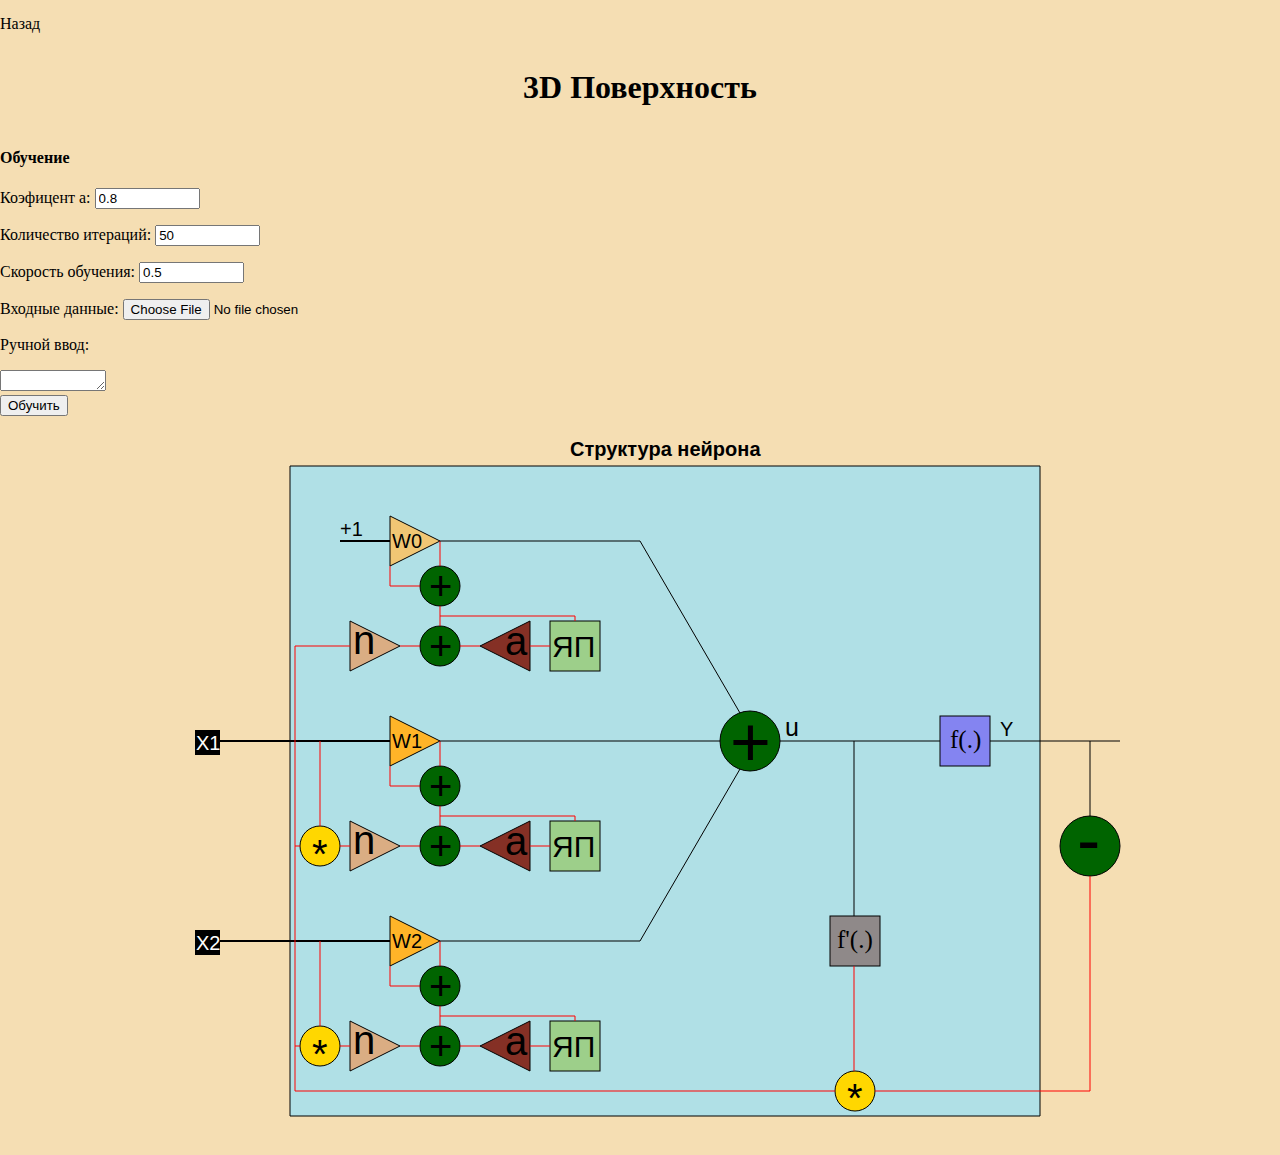
==== surface.html @ b859f7ad "оси для 3d графика" ====
<!DOCTYPE html>
<html lang="en">
<head>
    <meta charset="UTF-8">
    <meta name="viewport" content="width=device-width, initial-scale=1.0">
    <link rel="stylesheet" href="css/surfaceCSS.css">
    <title>3D Поверхность</title>
</head>
<body>
    <div class="back">
        <a class="aback" href="index.html">Назад</a>
    </div>
    <h1 class="r1">3D Поверхность</h1>
    <div class="header">
        
        <div id="Param">
            <h4 id="Param_H">Обучение</h4>
            <p>Коэфицент a: 
                <input id="aInput" type="text" size="10" value="0.8">
            </p>

            <p>Количество итераций:
                <input id="iterInput" type="text" size="10" value="50">
            </p>

            <p>Скорость обучения:
                <input id="learningRateInput" type="text" size="10" value="0.5">
            </p>
            <p>Входные данные:
                <input type="file" onchange="showFile(this)">
            </p>
            <p>Ручной ввод:</p>
            <textarea id="XInput" style="width: 100px; height: 15px;"></textarea>
            <div id="btn">
                <button id="button">Обучить</button>
            </div>
        </div>
    </div>
        <div id="Struktura">
            <svg id="SrtukturaSVG" width = "1000" height = "720">
                <text x="430" y="40" font-family="Arial" font-weight="600" font-size="20">
                    Структура нейрона
                </text>
                <polyline id="bgN" points="150,50 900,50 900,700 150,700 150,50" 
                fill="#B0E0E6" stroke="black"/>
                <!--Вес0-->
                <polygon  onclick="WOnClick('Вес',0)" points="250,100 250,150 300,125" 
                fill="#f1c674" stroke="black"/>
                <!--Суматоры-->
                <circle onclick="SumatorOnClick(1)" r="20" cx="300" cy="170"  fill="darkgreen" stroke="black"/>
                <circle onclick="SumatorOnClick(1)" r="20" cx="300" cy="230"  fill="darkgreen" stroke="black"/>
                <!--Скорость обучения-->
                <polygon id="" onclick="learningRateOnClick()" points="210,205 260,230 210,255" fill="#daad83"/ stroke="black"/>
                <!--Коэфицен a-->
                <polygon id="" onclick="aOnClick()" points="340,230 390,205 390,255" fill="#853025" stroke="black"/>
                <!--ЯП-->
                <rect onclick="YPOnClick()" x="410" y="205" width="50" height="50" fill="#9dcf8a" stroke="black"/>
                <!--Связи-->
                <line x1="200" x2="250" y1="125" y2="125" stroke="black" stroke-width="2px"/>
                <line x1="300" x2="300" y1="125" y2="150" stroke="red" stroke-width="1px" />
                <line x1="280" x2="250" y1="170" y2="170" stroke="red"/>
                <line x1="250" x2="250" y1="170" y2="150" stroke="red"/>
                <line x1="300" x2="300" y1="190" y2="210" stroke="red"/>
                <line x1="260" x2="280" y1="230" y2="230" stroke="red" />
                <line x1="320" x2="340" y1="230" y2="230" stroke="red"/>
                <line x1="390" x2="410" y1="230" y2="230" stroke="red"/>
                <line x1="435" x2="435" y1="205" y2="200" stroke="red"/>
                <line x1="435" x2="300" y1="200" y2="200" stroke="red"/>
                <line x1="300" x2="500" y1="125" y2="125" stroke="black" />
                <line x1="500" x2="600" y1="125" y2="297" stroke="black" />
                <!--Текст-->
                <text x="252" y="132" onclick="WOnClick('Вес',0)" font-size="20" font-family="Arial" fill="black">W0</text>
                <text x="200" y="120" font-size="20" font-family="Arial" fill="black">+1</text>
                <text onclick="SumatorOnClick(1)" x="289" y="184" font-size="40" font-family="Arial" fill="black">+</text>
                <text onclick="SumatorOnClick(1)" x="289" y="244" font-size="40" font-family="Arial" fill="black">+</text>
                <text onclick="learningRateOnClick()" x="213" y="238" font-size="40" font-family="Arial" fill="black">n</text>
                <text onclick="aOnClick()" x="365" y="239" font-size="40" font-family="Arial" fill="black">a</text>
                <text onclick="YPOnClick()" x="412" y="241" font-size="30" font-family="Arial" fill="black">ЯП</text>
            
            
            
                <!--Вес1-->
                <polygon id="" onclick="WOnClick('Вес',1)" points="250,300 250,350 300,325" 
                fill="#ffb428" stroke="black"/>
                <!--Суматоры-->
                <circle onclick="SumatorOnClick(1)" r="20" cx="300" cy="370"  fill="darkgreen" stroke="black"/>
                <circle onclick="SumatorOnClick(1)" r="20" cx="300" cy="430"  fill="darkgreen" stroke="black"/>
                <!--Скорость обучения-->
                <polygon id="" onclick="learningRateOnClick()" points="210,405 260,430 210,455" fill="#daad83"/ stroke="black"/>
                <!--Коэфицен a-->
                <polygon id="" onclick="aOnClick()" points="340,430 390,405 390,455" fill="#853025" stroke="black"/>
                <!--ЯП-->
                <rect onclick="YPOnClick()" x="410" y="405" width="50" height="50" fill="#9dcf8a" stroke="black"/>
                <!--Связи-->
                <line x1="80" x2="250" y1="325" y2="325" stroke="black" stroke-width="2px"/>
                <line x1="300" x2="300" y1="325" y2="350" stroke="red" stroke-width="1px" />
                <line x1="280" x2="250" y1="370" y2="370" stroke="red"/>
                <line x1="250" x2="250" y1="370" y2="350" stroke="red"/>
                <line x1="300" x2="300" y1="390" y2="410" stroke="red"/>
                <line x1="260" x2="280" y1="430" y2="430" stroke="red" />
                <line x1="320" x2="340" y1="430" y2="430" stroke="red"/>
                <line x1="390" x2="410" y1="430" y2="430" stroke="red"/>
                <line x1="435" x2="435" y1="405" y2="400" stroke="red"/>
                <line x1="435" x2="300" y1="400" y2="400" stroke="red"/>
                <line x1="300" x2="580" y1="325" y2="325" stroke="black"/>
                <!--Текст-->
                <text x="252" y="332" onclick="WOnClick('Вес',1)" font-size="20" font-family="Arial" fill="black">W1</text>
                <text onclick="SumatorOnClick(1)" x="289" y="384" font-size="40" font-family="Arial" fill="black">+</text>
                <text onclick="SumatorOnClick(1)" x="289" y="444" font-size="40" font-family="Arial" fill="black">+</text>
                <text onclick="learningRateOnClick()" x="213" y="438" font-size="40" font-family="Arial" fill="black">n</text>
                <text onclick="aOnClick()" x="365" y="439" font-size="40" font-family="Arial" fill="black">a</text>
                <text onclick="YPOnClick()" x="412" y="441" font-size="30" font-family="Arial" fill="black">ЯП</text>
            
            
                    <!--Вес2-->
                <polygon id="" onclick="WOnClick('Вес',2)" points="250,500 250,550 300,525" 
                fill="#ffb428" stroke="black"/>
                <!--Суматоры-->
                <circle onclick="SumatorOnClick(1)" r="20" cx="300" cy="570"  fill="darkgreen" stroke="black"/>
                <circle onclick="SumatorOnClick(1)" r="20" cx="300" cy="630"  fill="darkgreen" stroke="black"/>
                <!--Скорость обучения-->
                <polygon id="" onclick="learningRateOnClick()" points="210,605 260,630 210,655" fill="#daad83"/ stroke="black"/>
                <!--Коэфицен a-->
                <polygon onclick="aOnClick()" id="" points="340,630 390,605 390,655" fill="#853025" stroke="black"/>
                <!--ЯП-->
                <rect onclick="YPOnClick()" x="410" y="605" width="50" height="50" fill="#9dcf8a" stroke="black"/>
                <!--Связи-->
                <line x1="80" x2="250" y1="525" y2="525" stroke="black" stroke-width="2px"/>
                <line x1="300" x2="300" y1="525" y2="550" stroke="red" stroke-width="1px" />
                <line x1="280" x2="250" y1="570" y2="570" stroke="red"/>
                <line x1="250" x2="250" y1="570" y2="550" stroke="red"/>
                <line x1="300" x2="300" y1="590" y2="610" stroke="red"/>
                <line x1="260" x2="280" y1="630" y2="630" stroke="red" />
                <line x1="320" x2="340" y1="630" y2="630" stroke="red"/>
                <line x1="390" x2="410" y1="630" y2="630" stroke="red"/>
                <line x1="435" x2="435" y1="605" y2="600" stroke="red"/>
                <line x1="435" x2="300" y1="600" y2="600" stroke="red"/>
                <line x1="300" x2="500" y1="525" y2="525" stroke="black" />
                <line x1="500" x2="600" y1="525" y2="353" stroke="black"/>
                <!--Текст-->
                <text x="252" y="532" onclick="WOnClick('Вес',2)" font-size="20" font-family="Arial" fill="black">W2</text>
                <text onclick="SumatorOnClick(1)" x="289" y="584" font-size="40" font-family="Arial" fill="black">+</text>
                <text onclick="SumatorOnClick(1)" x="289" y="644" font-size="40" font-family="Arial" fill="black">+</text>
                <text onclick="learningRateOnClick()" x="213" y="638" font-size="40" font-family="Arial" fill="black">n</text>
                <text onclick="aOnClick()" x="365" y="639" font-size="40" font-family="Arial" fill="black">a</text>
                <text onclick="YPOnClick()" x="412" y="641" font-size="30" font-family="Arial" fill="black">ЯП</text>
            
                <circle onclick="SumatorOnClick(2)" r="30" cx="610" cy="325" fill="darkgreen" stroke="black"/>
                <text onclick="SumatorOnClick(2)" x="590" y="350" font-size="70" font-family="Arial" fill="black">+</text>
                <text x="645" y="320" font-size="25" font-family="Arial" fill="black">u</text>
            
                <rect onclick="FunOnClick(1)" x="800" y="300" width="50" height="50" fill="#8484f1" stroke="black"/>
                <text onclick="FunOnClick(1)" x="810" y="332" font-size="25" font-family="Calibri" fill="black">f(.)</text>
                <line x1="640" x2="800" y1="325" y2="325" stroke="black" />
                <text x="860" y="320" font-size="20" font-family="Arial" fill="black">Y</text>
            
            
                <rect onclick="FunOnClick(2)" x="690" y="500" width="50" height="50" fill="#8f8989" stroke="black"/>
                <text onclick="FunOnClick(2)" x="697" y="532" font-size="25" font-family="Calibri" fill="black">f'(.)</text>
            
                <circle onclick="UmnOnClick(3)" r="20" cx="715" cy="675"  fill="gold" stroke="black"/>
                <text onclick="UmnOnClick(3)" x="707" y="696" font-size="40" font-family="Arial" fill="black">*</text>
            
                <circle onclick="UmnOnClick(2)" r="20" cx="180" cy="630"  fill="gold" stroke="black"/>
                <text onclick="UmnOnClick(2)" x="172" y="652" font-size="40" font-family="Arial" fill="black">*</text>
            
                <circle onclick="UmnOnClick(1)" r="20" cx="180" cy="430"  fill="gold" stroke="black"/>
                <text onclick="UmnOnClick(1)" x="172" y="452" font-size="40" font-family="Arial"  fill="black">*</text>
            
                <circle onclick="SumatorOnClick(3)" r="30" cx="950" cy="430"  fill="darkgreen" stroke="black"/>
                <text onclick="SumatorOnClick(3)" x="937" y="448" font-size="70" font-family="Arial"  fill="black">-</text>
                <!--обратные связи-->
                <line x1="850" x2="980" y1="325" y2="325" stroke="black" />
                <line x1="714" x2="714" y1="325" y2="500" stroke="black"/>
                <line x1="950" x2="950" y1="325" y2="400" stroke="black" />
                <line x1="714" x2="714" y1="550" y2="655" stroke="red"/>
                <line x1="950" x2="950" y1="460" y2="675" stroke="red" />
                <line x1="950" x2="735" y1="675" y2="675" stroke="red" />
                <line x1="695" x2="155" y1="675" y2="675" stroke="red" />
                <line x1="155" x2="155" y1="675" y2="230"  stroke="red"/>
                <line x1="155" x2="210" y1="230" y2="230" stroke="red" />
                <line x1="155" x2="160" y1="430" y2="430" stroke="red" />
                <line x1="200" x2="210" y1="430" y2="430"  stroke="red"/>
                <line x1="200" x2="210" y1="630" y2="630"  stroke="red"/>
                <line x1="155" x2="160" y1="630" y2="630" stroke="red" />
                <line x1="180" x2="180" y1="325" y2="410" stroke="red" />
                <line x1="180" x2="180" y1="525" y2="610" stroke="red" />
            
                <rect onclick="XOnClick(1)" x="55" y="314" width="25" height="25" />
                <text onclick="XOnClick(1)" x="56" y="334" font-size="20" font-family="Arial" fill="#fdfdfd">X1</text>
                <rect onclick="XOnClick(2)" x="55" y="514" width="25" height="25" />
                <text onclick="XOnClick(2)" x="56" y="534" font-size="20" font-family="Arial" fill="#fdfdfd">X2</text>
            </svg>
        </div>
    <div class="rez">
        <H1 class="GeneralTEXT" id="RezultatH1" hidden>Результаты обучения</H1>
        <h3 id="itog" class="r1" class="rezultat"></h3>
        <div class="InfoItog" id="InfoItog"></div>
        <div id="DivKoordinat" hidden="true">
            <a id="AKoordinat" href="#">Сохранить координаты</a>
        </div>
        <div id="Div_Raspoznovanie" hidden>
            <H4 id="Raspoznovanie_div_H">Распознование</H4>
            <p>Входные данные:
                <input type="text" id="XRaspoznovanie" size="30" value="1,1">
            </p>
            <div class="Ras_flex">
                <button id="Raspoznv">Результат</button>
                <p id="Raspoznovanie_Rezultat"></p>
            </div>
        </div>
        <div id="DPov"></div>
        <div id="Grafiks"></div>
    </div>    
            <script src="js/surface.js"></script>
</body>
</html>
---- css/surfaceCSS.css ----
body
{
    padding: 0;
    margin: 0;
    size: 16px;
    background-color:wheat;
    color: black;
}

a
{
    text-decoration: none;
    color: black;
}

.header
{
    display: flex;
}
.r1
{
    text-align: center;
}

.back
{
    margin: 0;
    padding: 15px 0;
}

.aback
{
    text-decoration: none;
    color: black;
}

.aback:hover
{
    color: green;
}

/*Результат*/
.GeneralTEXT
{
    text-align: center;
}

#result
{
    margin-top: 20px;
}

.r1
{
    text-align: center;
}

.InfoItog
{
    display: flex;
    justify-content: center;
}
.InfoItogP
{
    margin-right: 15px;
    text-align: center;
}

#DivKoordinat
{
    text-align: center;
}
#AKoordinat
{
    border: 1px solid rgb(0, 0, 0);
    padding: 2px;
    border-radius: 5px;
    background-color: rgb(196, 191, 191);
}

#AKoordinat:hover 
{
    background-color: grey;
}
/*Структура*/
#Struktura
{
    display: flex;
    justify-content: center;
}

#SrtukturaSVG
{
    background-color: wheat;
}

/*Распознование*/
.Ras_flex
{
    display: flex;
}

#Raspoznovanie_Rezultat
{
    margin: 0;
    padding: 0;
    padding-left: 10px;
}

/*Графики*/

#Grafiks
{
    display: grid;
    justify-content: center;
}


/*Вес*/
.GrafALL
{
    background-color: wheat;
    margin-top: 40px;
    margin-bottom: 10px;
}


.Graf3D
{
    background-color: wheat;
    border: 1px;
    margin-top: 40px;
    margin-bottom: 10px;
}
#DPov
{
    display: grid;
    justify-content: center;
}
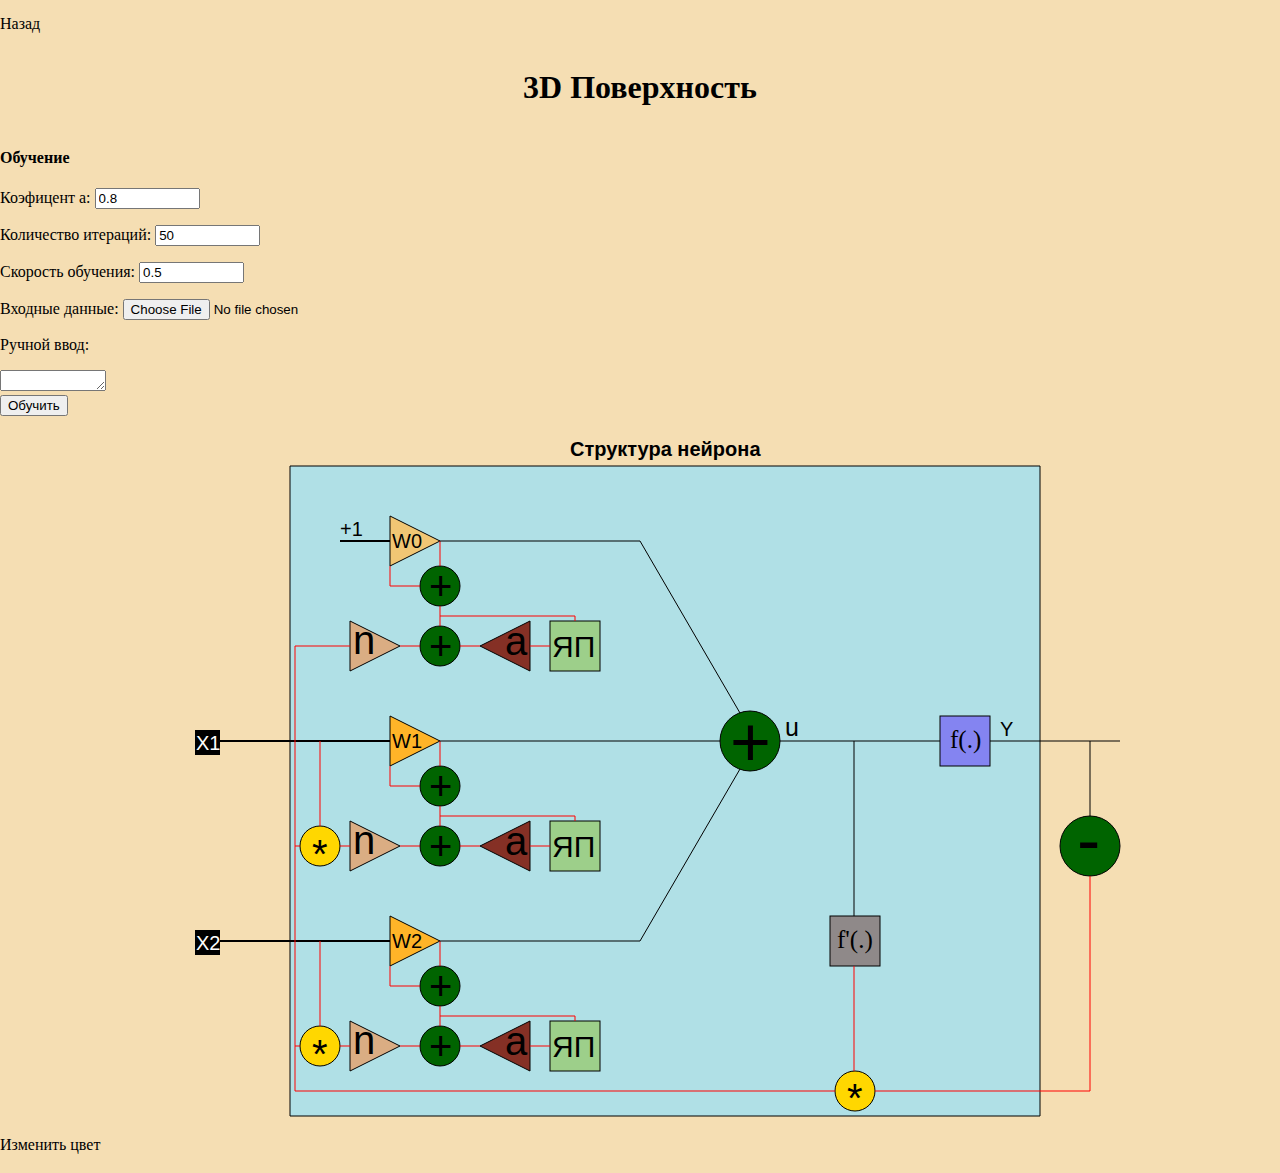
==== commit 5460cb4d: "эксперимент с transform" ====
--- a/surface.html
+++ b/surface.html
@@ -192,6 +192,7 @@
                 <text onclick="XOnClick(2)" x="56" y="534" font-size="20" font-family="Arial" fill="#fdfdfd">X2</text>
             </svg>
         </div>
+        <a href="#" style="color: black; text-decoration: none;" onclick="VVV()">Изменить цвет</a>
     <div class="rez">
         <H1 class="GeneralTEXT" id="RezultatH1" hidden>Результаты обучения</H1>
         <h3 id="itog" class="r1" class="rezultat"></h3>
--- a/css/surfaceCSS.css
+++ b/css/surfaceCSS.css
@@ -36,7 +36,7 @@
 
 .aback:hover
 {
-    color: green;
+    color: green
 }
 
 /*Результат*/
@@ -91,7 +91,7 @@
 
 #SrtukturaSVG
 {
-    background-color: wheat;
+    background-color:  wheat;
 }
 
 /*Распознование*/
@@ -137,3 +137,16 @@
     display: grid;
     justify-content: center;
 }
+
+
+.C3D:hover
+{
+    r: 5px;
+    fill: darkblue;
+}
+
+.CE3D:hover
+{
+    r: 5px;
+    fill: red;
+}
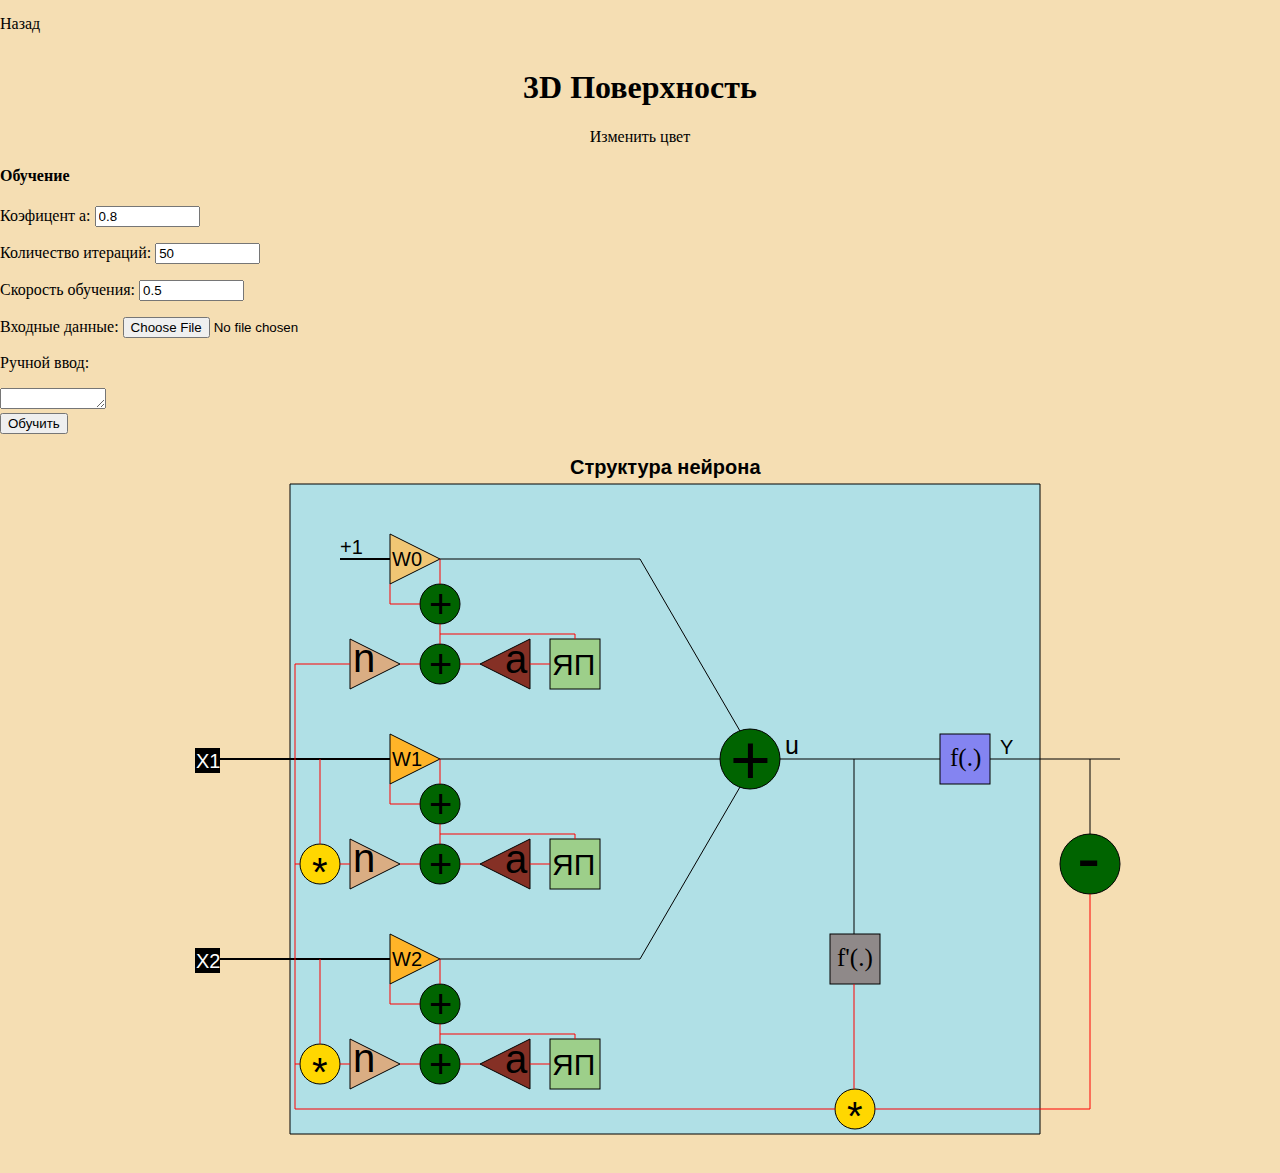
==== commit 4190b994: "перемещение точек на 3D грфике" ====
--- a/surface.html
+++ b/surface.html
@@ -11,6 +11,10 @@
         <a class="aback" href="index.html">Назад</a>
     </div>
     <h1 class="r1">3D Поверхность</h1>
+    <div class="btn_3DGraf">
+        <a href="#" style="color: black; text-decoration: none; text-align: center;" onclick="VVV()">Изменить цвет</a>
+    </div>
+    <div id="DPov"></div>
     <div class="header">
         
         <div id="Param">
@@ -192,7 +196,7 @@
                 <text onclick="XOnClick(2)" x="56" y="534" font-size="20" font-family="Arial" fill="#fdfdfd">X2</text>
             </svg>
         </div>
-        <a href="#" style="color: black; text-decoration: none;" onclick="VVV()">Изменить цвет</a>
+        
     <div class="rez">
         <H1 class="GeneralTEXT" id="RezultatH1" hidden>Результаты обучения</H1>
         <h3 id="itog" class="r1" class="rezultat"></h3>
@@ -210,7 +214,7 @@
                 <p id="Raspoznovanie_Rezultat"></p>
             </div>
         </div>
-        <div id="DPov"></div>
+       
         <div id="Grafiks"></div>
     </div>    
             <script src="js/surface.js"></script>
--- a/css/surfaceCSS.css
+++ b/css/surfaceCSS.css
@@ -138,13 +138,17 @@
     justify-content: center;
 }
 
+.btn_3DGraf
+{
+    text-align: center;
+}
+
 
 .C3D:hover
 {
     r: 5px;
     fill: darkblue;
 }
-
 .CE3D:hover
 {
     r: 5px;
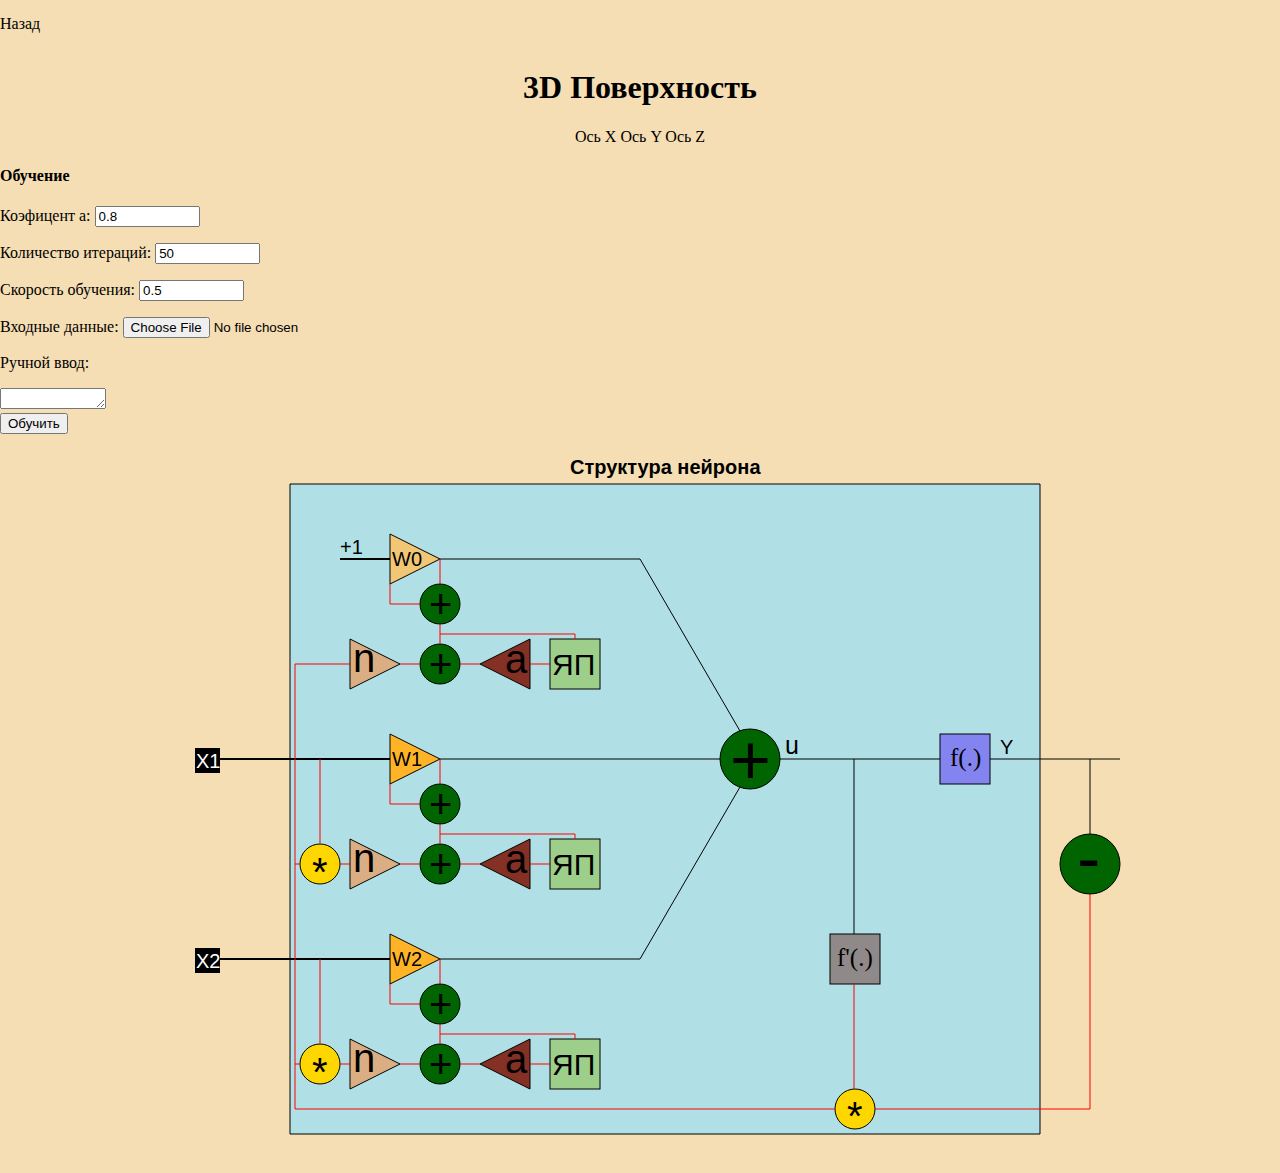
==== commit 826821fe: "новый 3д график" ====
--- a/surface.html
+++ b/surface.html
@@ -12,7 +12,9 @@
     </div>
     <h1 class="r1">3D Поверхность</h1>
     <div class="btn_3DGraf">
-        <a href="#" style="color: black; text-decoration: none; text-align: center;" onclick="VVV()">Изменить цвет</a>
+        <a href="#" style="color: black; text-decoration: none; text-align: center;" id="PerX">Ось X</a>
+        <a href="#" style="color: black; text-decoration: none; text-align: center;" id="PerY">Ось Y</a>
+        <a href="#" style="color: black; text-decoration: none; text-align: center;" id="PerZ">Ось Z</a>
     </div>
     <div id="DPov"></div>
     <div class="header">
--- a/css/surfaceCSS.css
+++ b/css/surfaceCSS.css
@@ -127,7 +127,7 @@
 
 .Graf3D
 {
-    background-color: wheat;
+    background-color: white;
     border: 1px;
     margin-top: 40px;
     margin-bottom: 10px;
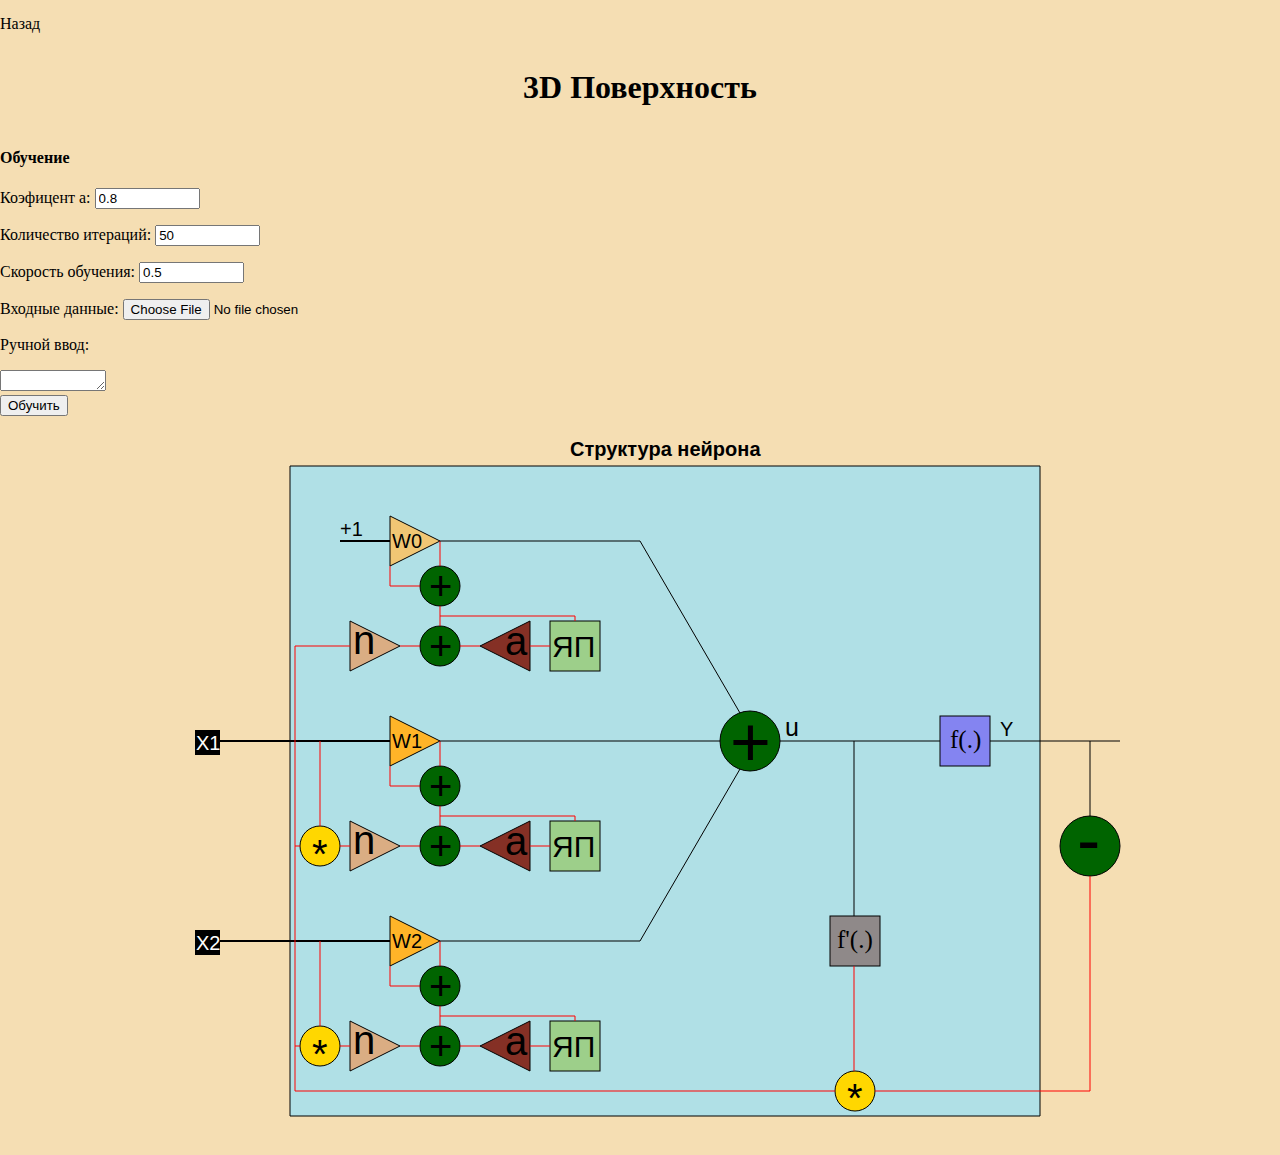
==== commit 2dc45b2c: "шаг для пользователя + цвета для кнопок" ====
--- a/surface.html
+++ b/surface.html
@@ -11,12 +11,25 @@
         <a class="aback" href="index.html">Назад</a>
     </div>
     <h1 class="r1">3D Поверхность</h1>
-    <div class="btn_3DGraf">
-        <a href="#" style="color: black; text-decoration: none; text-align: center;" id="PerX">Ось X</a>
-        <a href="#" style="color: black; text-decoration: none; text-align: center;" id="PerY">Ось Y</a>
-        <a href="#" style="color: black; text-decoration: none; text-align: center;" id="PerZ">Ось Z</a>
+    
+    <div id="DPov"></div>
+    <div class="btn_3DGraf" id="btn_3DD" hidden='true'>
+        <div class="btn_3DGraf_XYZ">
+        <a href="#" class="DGraf_btn"  id="PerX">Ось X</a>
+        <a href="#" class="DGraf_btn"  id="PerY">Ось Y</a>
+        <a href="#" class="DGraf_btn"  id="PerZ">Ось Z</a>
+        <a href="#" class="DGraf_btn"  id="PerRESET">Сброс</a>
+        <p style="margin: 0; padding-left: 5px;">Шаг:</p>
+        <input id="step" type="text" value="30">
+        </div>
+        
+    
+    <div class="btn_3DGraf_POVER">
+        <a href="#" class="DGraf_btn"  id="PerSUMP">Суммарная Поверхность</a>
+        <a href="#" class="DGraf_btn"  id="Per1YP">0-Y Поверхность</a>
+        <a href="#" class="DGraf_btn"  id="Per0YP">1-Y Поверхность</a>
     </div>
-    <div id="DPov"></div>
+</div>
     <div class="header">
         
         <div id="Param">
--- a/css/surfaceCSS.css
+++ b/css/surfaceCSS.css
@@ -127,7 +127,7 @@
 
 .Graf3D
 {
-    background-color: white;
+    background-color: wheat;
     border: 1px;
     margin-top: 40px;
     margin-bottom: 10px;
@@ -143,14 +143,64 @@
     text-align: center;
 }
 
+.btn_3DGraf_POVER
+{
+    text-align: center;
+    margin-top: 10px;
+}
+
+.DGraf_btn
+{
+    color: black;
+    text-decoration: none;
+    text-align: center;
+    border: 1px solid black;
+    border-radius: 0.3em;
+
+}
+
+.btn_3DGraf_XYZ
+{
+    display: flex;
+    justify-content: center;
+}
+
+#step
+{
+    width: 22px;
+}
+
+#PerX:hover
+{
+    background-color: rgba(231, 57, 57, 0.699);
+}
+
+#PerY:hover
+{
+    background-color: rgba(68, 68, 230, 0.664);
+}
+
+#PerZ:hover
+{
+    background-color: rgba(48, 168, 48, 0.61);
+}
+
+#PerRESET:hover
+{
+    background-color: rgba(0, 0, 0, 0.404);
+}
+
+#PerSUMP
+{
+    background-color: rgba(70, 143, 70, 0.61);
+}
 
 .C3D:hover
 {
-    r: 5px;
-    fill: darkblue;
+    fill: rgba(99, 88, 88, 0.878);
 }
 .CE3D:hover
 {
-    r: 5px;
-    fill: red;
-}
+    fill: darkred;
+}
+
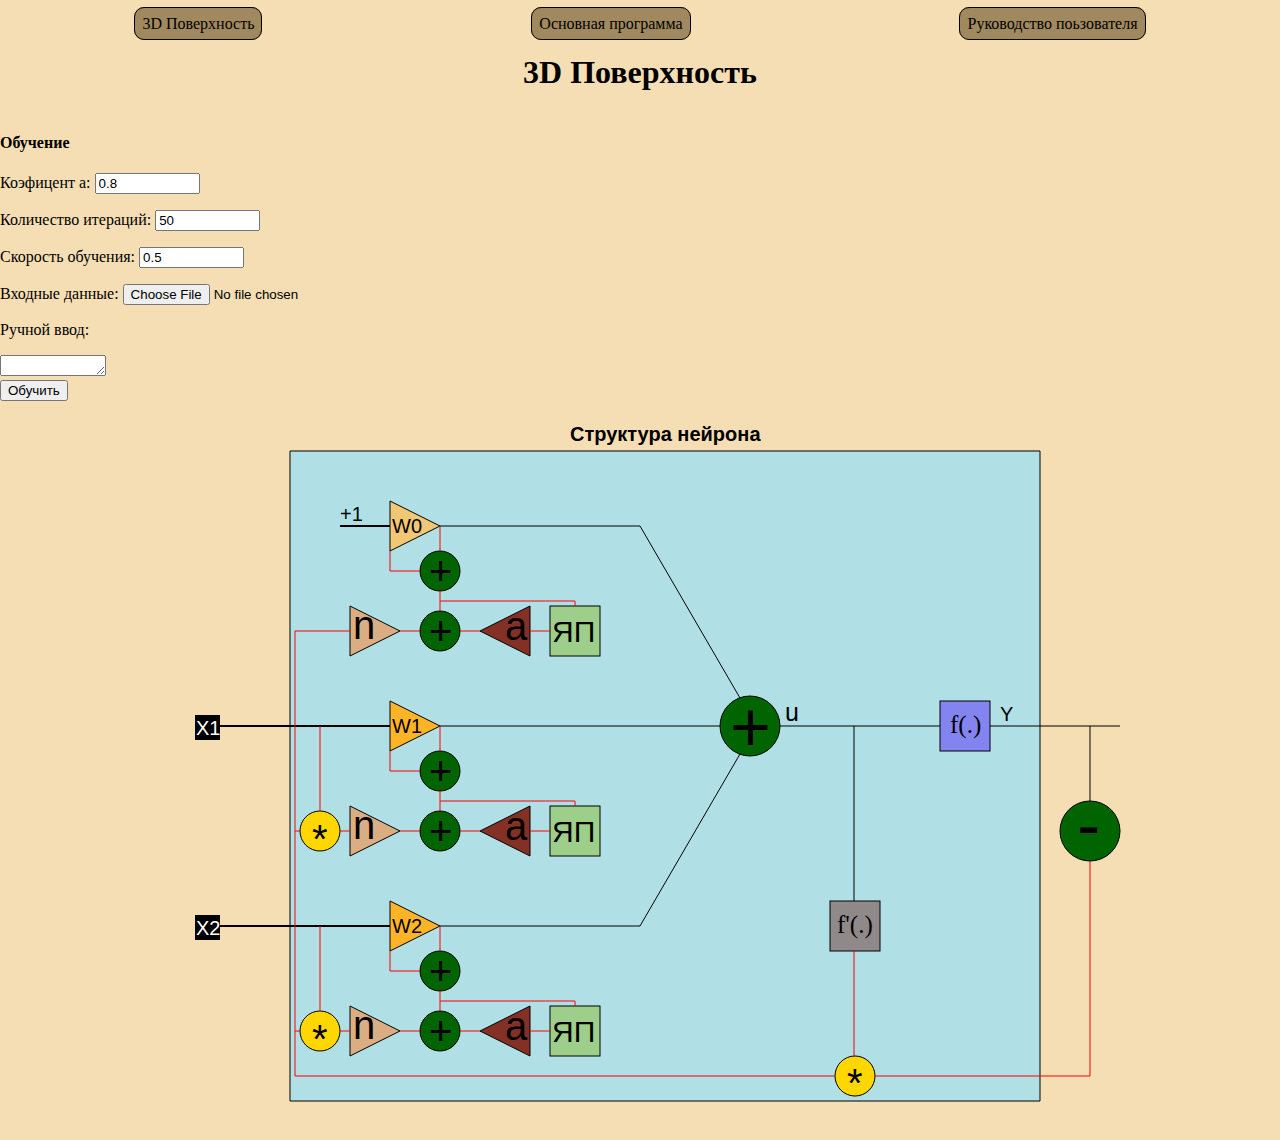
==== commit e60a8da8: "Удаление лишнего кода + испревление руководства" ====
--- a/surface.html
+++ b/surface.html
@@ -7,9 +7,13 @@
     <title>3D Поверхность</title>
 </head>
 <body>
-    <div class="back">
-        <a class="aback" href="index.html">Назад</a>
-    </div>
+    <div class="menu">
+        <ul class="menu_general">
+        <li class="menu_element"><a class="menu_element_a" class="APoverhnost" href="surface.html">3D Поверхность</a></li>
+        <li class="menu_element"><a class="menu_element_a" href="index.html">Основная программа</a></li>
+        <li class="menu_element"><a class="menu_element_a" href="UsersGuide.html">Руководство поьзователя</a></li>
+    </ul>
+</div>
     <h1 class="r1">3D Поверхность</h1>
     
     <div id="DPov"></div>
@@ -19,7 +23,7 @@
         <a href="#" class="DGraf_btn"  id="PerY">Ось Y</a>
         <a href="#" class="DGraf_btn"  id="PerZ">Ось Z</a>
         <a href="#" class="DGraf_btn"  id="PerRESET">Сброс</a>
-        <p style="margin: 0; padding-left: 5px;">Шаг:</p>
+        <p style="margin: 0; padding-left: 5px;">Угол поворота:</p>
         <input id="step" type="text" value="30">
         </div>
         
@@ -216,9 +220,6 @@
         <H1 class="GeneralTEXT" id="RezultatH1" hidden>Результаты обучения</H1>
         <h3 id="itog" class="r1" class="rezultat"></h3>
         <div class="InfoItog" id="InfoItog"></div>
-        <div id="DivKoordinat" hidden="true">
-            <a id="AKoordinat" href="#">Сохранить координаты</a>
-        </div>
         <div id="Div_Raspoznovanie" hidden>
             <H4 id="Raspoznovanie_div_H">Распознование</H4>
             <p>Входные данные:
--- a/css/surfaceCSS.css
+++ b/css/surfaceCSS.css
@@ -16,6 +16,43 @@
 .header
 {
     display: flex;
+}
+
+.menu
+{
+    margin: 0;
+    padding: 0;
+    margin-bottom: 10px;
+}
+
+.menu_general
+{
+    
+    padding: 0;
+    margin:0;
+    display: flex;
+    justify-content: space-around;
+    margin-top: 15px;
+    
+}    
+
+.menu_element
+{
+    list-style-type: none;
+}
+
+.menu_element_a
+{
+    border: 1px solid black;
+    border-radius: 10px;
+    padding: 7px;
+    background-color:rgb(160, 137, 94);
+}
+
+.menu_element_a:hover
+{
+    
+    background-color: rgb(204, 150, 33);
 }
 .r1
 {
@@ -156,6 +193,7 @@
     text-align: center;
     border: 1px solid black;
     border-radius: 0.3em;
+    margin-left: 3px;
 
 }
 
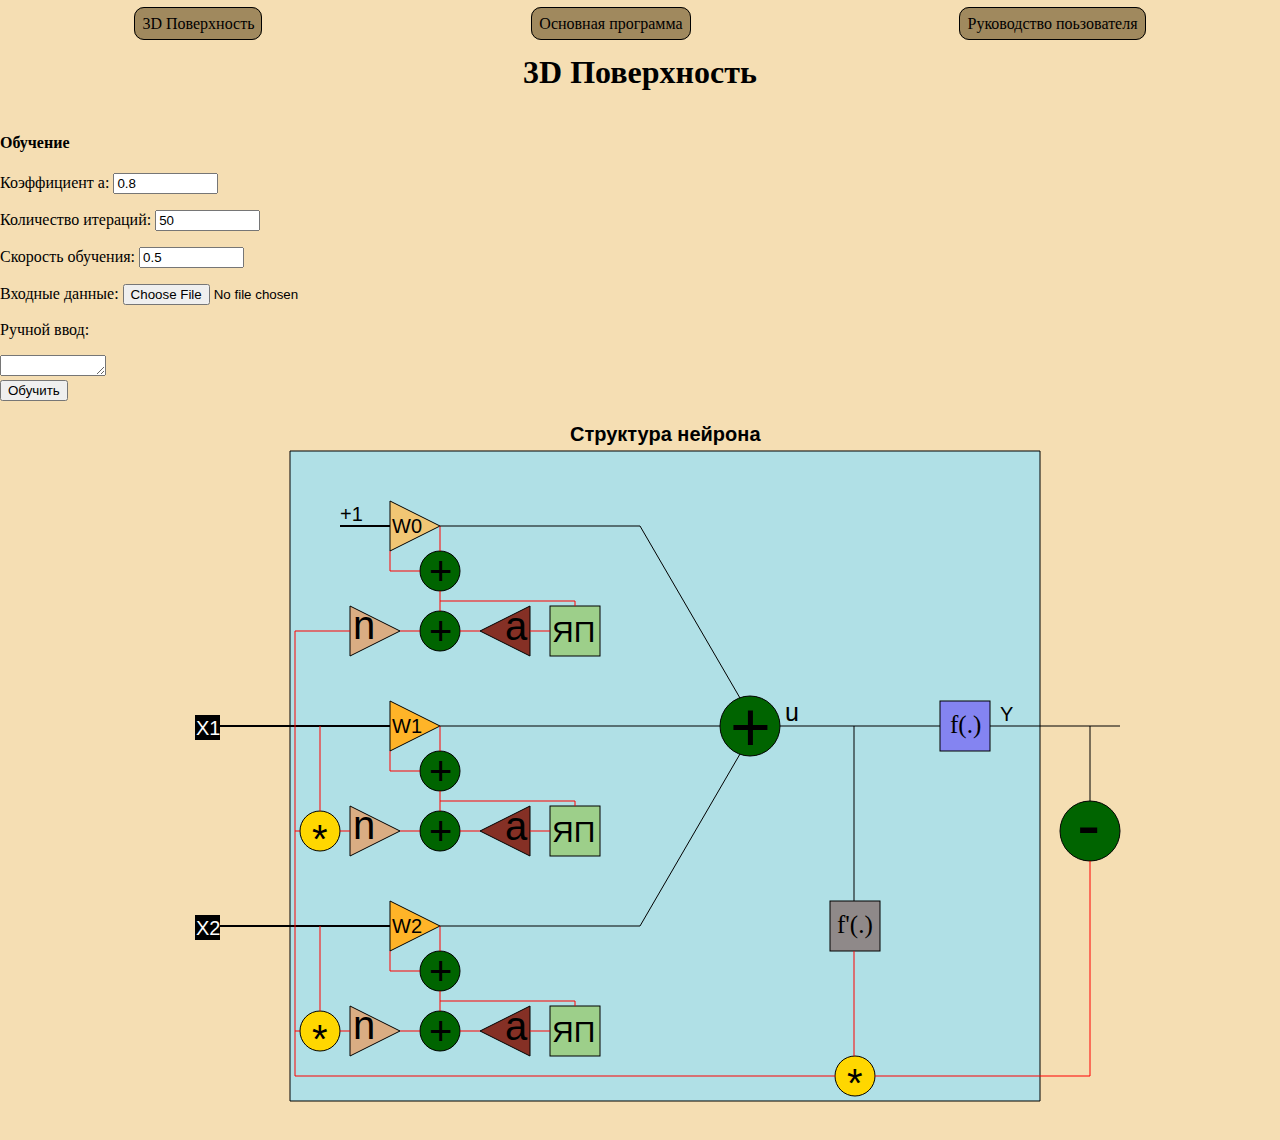
==== commit 1857406b: "Merge pull request #1 from ARLIKIN/version-4.5" ====
--- a/surface.html
+++ b/surface.html
@@ -38,7 +38,7 @@
         
         <div id="Param">
             <h4 id="Param_H">Обучение</h4>
-            <p>Коэфицент a: 
+            <p>Коэффициент  a: 
                 <input id="aInput" type="text" size="10" value="0.8">
             </p>
 
